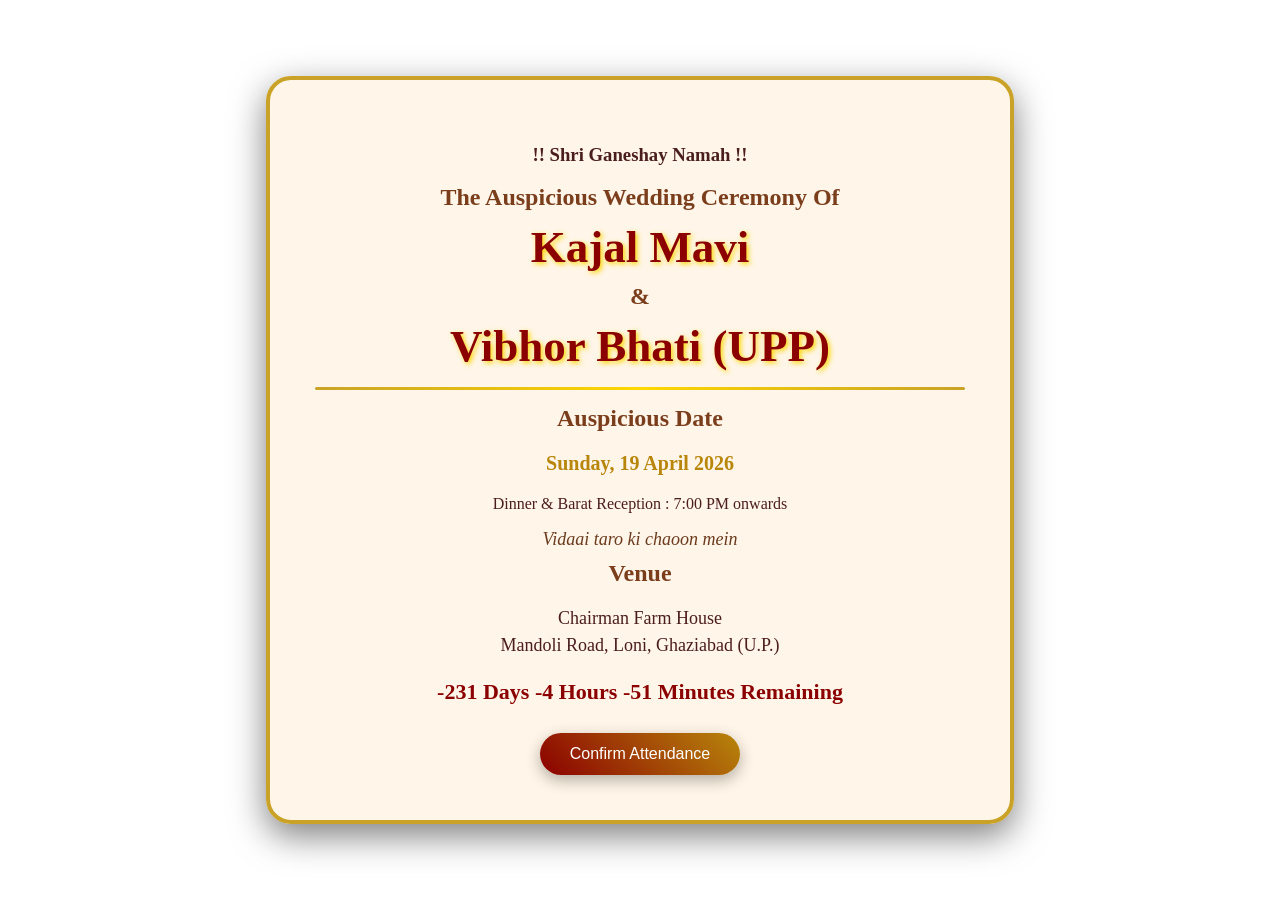
==== index.html @ 043cc546 "Add files via upload" ====
<!DOCTYPE html>
<html lang="en">

<head>
<meta charset="UTF-8">
<title>Wedding Invitation</title>
<link rel="stylesheet" href="style.css">
</head>

<body>

<div class="overlay">

<h3>!! Shri Ganeshay Namah !!</h3>

<h2>The Auspicious Wedding Ceremony Of</h2>

<h1>Kajal Mavi</h1>

<h2>&</h2>

<h1>Vibhor Bhati (UPP)</h1>

<div class="divider"></div>

<h2>Auspicious Date</h2>

<p class="date">Sunday, 19 April 2026</p>

<p>Dinner & Barat Reception : 7:00 PM onwards</p>

<p class="vidaai">Vidaai taro ki chaoon mein</p>

<h2>Venue</h2>

<p class="venue">
Chairman Farm House <br>
Mandoli Road, Loni, Ghaziabad (U.P.)
</p>

<h2 id="countdown"></h2>

<button onclick="rsvp()">Confirm Attendance</button>

</div>

<script>

var weddingDate = new Date("April 19, 2026 19:00:00").getTime();

setInterval(function(){

var now = new Date().getTime();

var distance = weddingDate - now;

var days = Math.floor(distance/(1000*60*60*24));
var hours = Math.floor((distance%(1000*60*60*24))/(1000*60*60));
var minutes = Math.floor((distance%(1000*60*60))/(1000*60));

document.getElementById("countdown").innerHTML =
days + " Days " + hours + " Hours " + minutes + " Minutes Remaining";

},1000);

function rsvp(){
alert("Thank you for confirming your presence ❤️");
}

</script>

</body>
</html>
---- style.css ----
body{

margin:0;
padding:0;

background-image:url("card.jpg");
background-size:cover;
background-position:center;

font-family: 'Georgia', serif;

display:flex;
justify-content:center;
align-items:center;

min-height:100vh;
text-align:center;

color:#4b1e1e;

}

/* Main Card */

.overlay{

background:rgba(255,245,230,0.92);

padding:45px;

border-radius:25px;

width:85%;
max-width:650px;

box-shadow:0 12px 35px rgba(0,0,0,0.5);

border:4px solid #c9a227;

animation:fadeIn 2s;

}

/* Couple Names */

h1{

font-size:45px;

color:#8b0000;

text-shadow:2px 2px 5px gold;

margin:10px 0;

}

/* Headings */

h2{

color:#7a3e1d;
margin:8px 0;

}

/* Date */

.date{

font-size:20px;
font-weight:bold;

color:#b8860b;

}

/* Venue */

.venue{

font-size:18px;
line-height:1.5;

}

/* Vidaai line */

.vidaai{

font-style:italic;

font-size:18px;

color:#6b3b1f;

margin:10px 0;

}

/* Divider */

.divider{

height:3px;

background:linear-gradient(to right,#c9a227,#ffd700,#c9a227);

margin:15px 0;

border-radius:5px;

}

/* Countdown */

#countdown{

margin-top:20px;

font-size:22px;

color:#8b0000;

font-weight:bold;

}

/* Button */

button{

margin-top:20px;

padding:12px 30px;

background:linear-gradient(45deg,#8b0000,#b8860b);

color:white;

border:none;

border-radius:30px;

font-size:16px;

cursor:pointer;

transition:0.3s;

box-shadow:0 5px 15px rgba(0,0,0,0.3);

}

button:hover{

transform:scale(1.08);

background:linear-gradient(45deg,#b8860b,#8b0000);

}

/* Animation */

@keyframes fadeIn{

from{opacity:0; transform:translateY(20px);}
to{opacity:1; transform:translateY(0);}

}
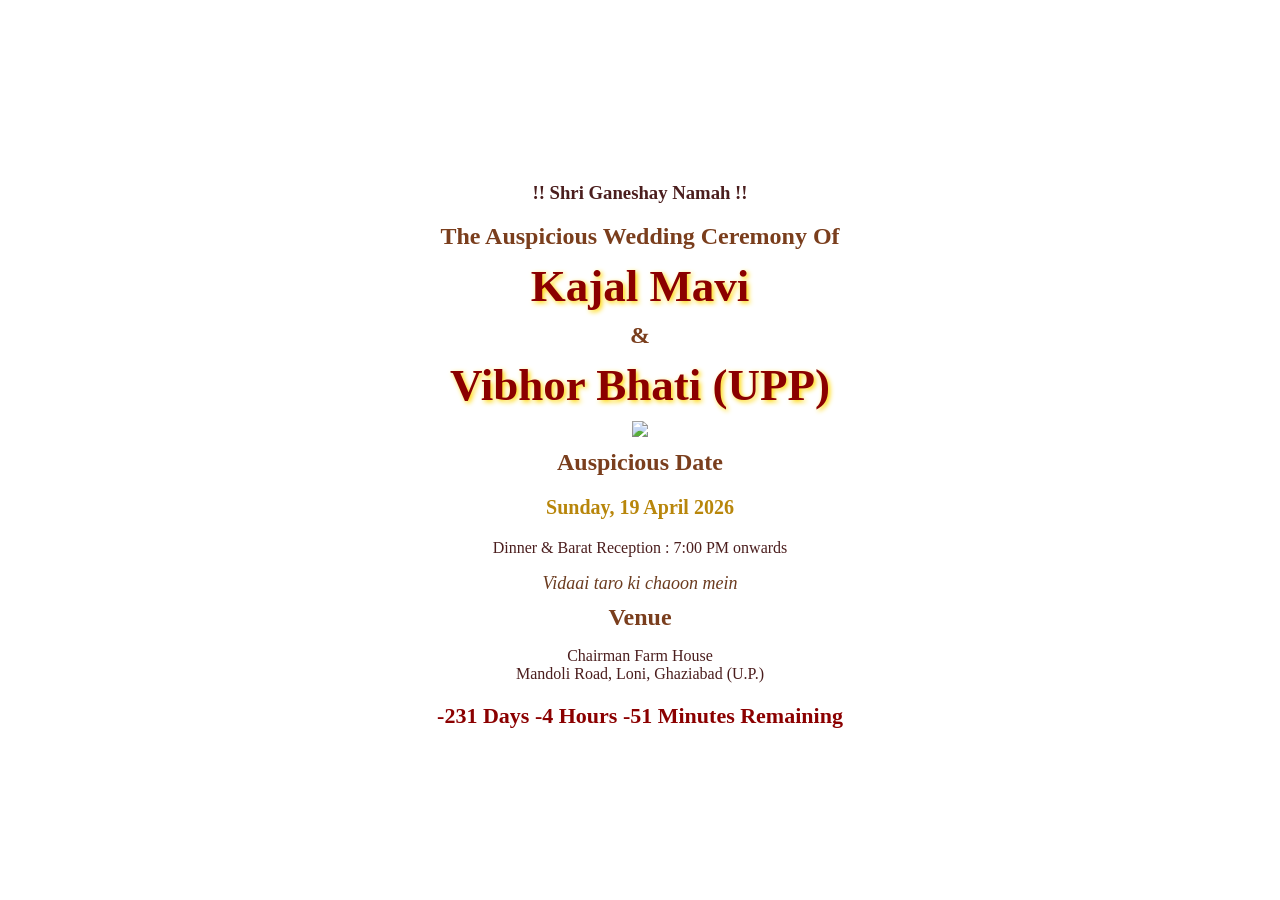
==== commit 95b4cb9e: "Update index.html" ====
--- a/index.html
+++ b/index.html
@@ -9,7 +9,11 @@
 
 <body>
 
-<div class="overlay">
+<audio autoplay loop>
+<source src="music.mp3" type="audio/mp3">
+</audio>
+
+<div class="card">
 
 <h3>!! Shri Ganeshay Namah !!</h3>
 
@@ -21,7 +25,7 @@
 
 <h1>Vibhor Bhati (UPP)</h1>
 
-<div class="divider"></div>
+<img src="https://tse1.mm.bing.net/th/id/OIP.OZBz1cVtHuAi4JOajS3TegHaHa?pid=Api&h=220&P=0" class="couple">
 
 <h2>Auspicious Date</h2>
 
@@ -33,14 +37,12 @@
 
 <h2>Venue</h2>
 
-<p class="venue">
+<p>
 Chairman Farm House <br>
 Mandoli Road, Loni, Ghaziabad (U.P.)
 </p>
 
 <h2 id="countdown"></h2>
-
-<button onclick="rsvp()">Confirm Attendance</button>
 
 </div>
 
@@ -59,15 +61,11 @@
 var minutes = Math.floor((distance%(1000*60*60))/(1000*60));
 
 document.getElementById("countdown").innerHTML =
-days + " Days " + hours + " Hours " + minutes + " Minutes Remaining";
+days+" Days "+hours+" Hours "+minutes+" Minutes Remaining";
 
 },1000);
-
-function rsvp(){
-alert("Thank you for confirming your presence ❤️");
-}
 
 </script>
 
 </body>
-</html>+</html>
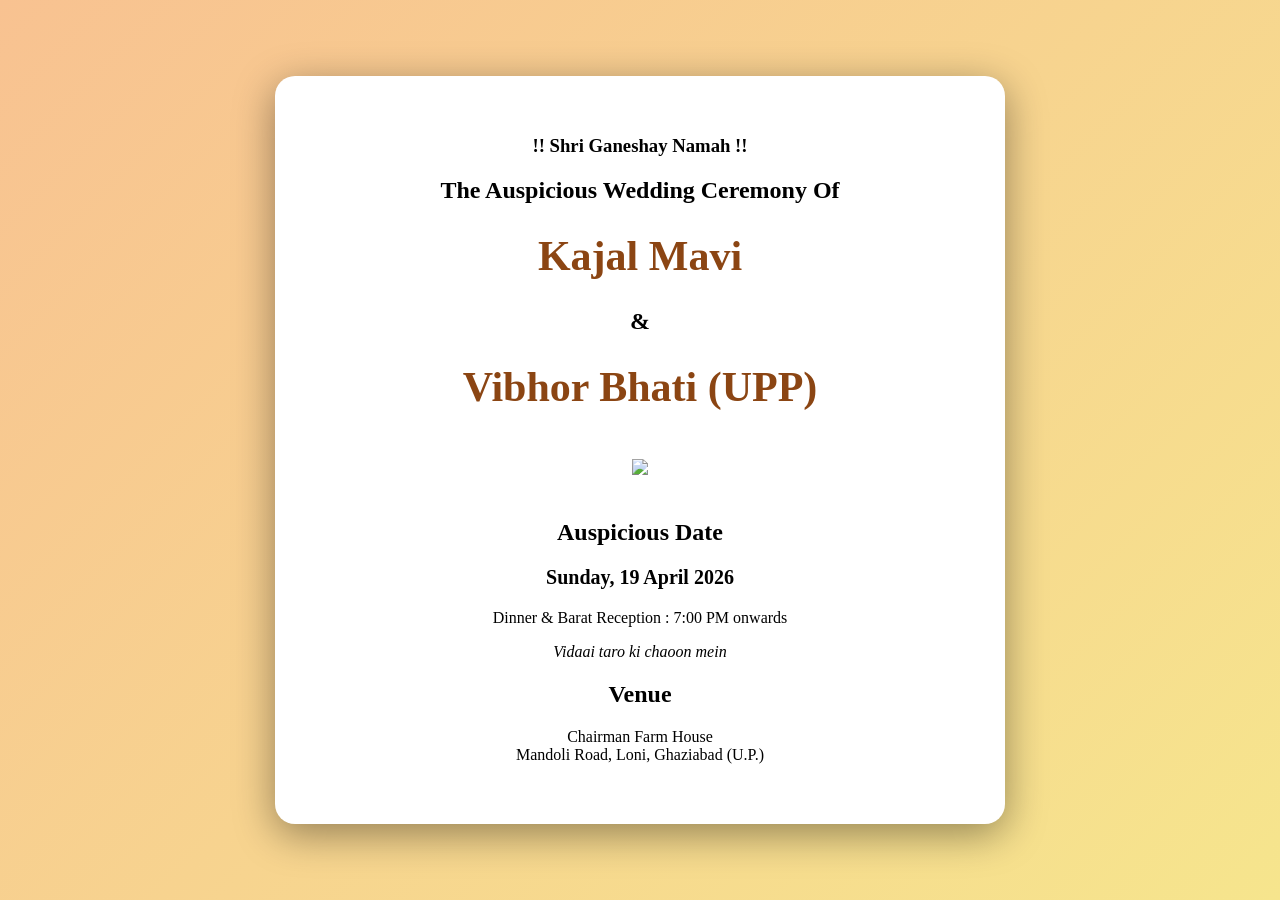
==== commit ea8ad074: "Add files via upload" ====
--- a/index.html
+++ b/index.html
@@ -68,4 +68,4 @@
 </script>
 
 </body>
-</html>
+</html>
--- a/style.css
+++ b/style.css
@@ -1,13 +1,9 @@
 body{
 
 margin:0;
-padding:0;
+font-family:Georgia, serif;
 
-background-image:url("card.jpg");
-background-size:cover;
-background-position:center;
-
-font-family: 'Georgia', serif;
+background:linear-gradient(135deg,#f8c291,#f6e58d);
 
 display:flex;
 justify-content:center;
@@ -16,155 +12,75 @@
 min-height:100vh;
 text-align:center;
 
-color:#4b1e1e;
+overflow:hidden;
 
 }
 
-/* Main Card */
+.card{
 
-.overlay{
+background:white;
 
-background:rgba(255,245,230,0.92);
+padding:40px;
 
-padding:45px;
-
-border-radius:25px;
+border-radius:20px;
 
 width:85%;
 max-width:650px;
 
-box-shadow:0 12px 35px rgba(0,0,0,0.5);
-
-border:4px solid #c9a227;
+box-shadow:0 10px 40px rgba(0,0,0,0.4);
 
 animation:fadeIn 2s;
 
 }
 
-/* Couple Names */
-
 h1{
 
-font-size:45px;
-
-color:#8b0000;
-
-text-shadow:2px 2px 5px gold;
-
-margin:10px 0;
+color:#8B4513;
+font-size:42px;
 
 }
-
-/* Headings */
-
-h2{
-
-color:#7a3e1d;
-margin:8px 0;
-
-}
-
-/* Date */
 
 .date{
 
 font-size:20px;
 font-weight:bold;
 
-color:#b8860b;
-
 }
-
-/* Venue */
-
-.venue{
-
-font-size:18px;
-line-height:1.5;
-
-}
-
-/* Vidaai line */
 
 .vidaai{
 
 font-style:italic;
 
-font-size:18px;
+}
 
-color:#6b3b1f;
+.couple{
 
-margin:10px 0;
+width:220px;
+margin:20px;
+
+animation:float 4s infinite ease-in-out;
 
 }
-
-/* Divider */
-
-.divider{
-
-height:3px;
-
-background:linear-gradient(to right,#c9a227,#ffd700,#c9a227);
-
-margin:15px 0;
-
-border-radius:5px;
-
-}
-
-/* Countdown */
 
 #countdown{
 
 margin-top:20px;
-
-font-size:22px;
-
-color:#8b0000;
-
-font-weight:bold;
+font-size:24px;
+color:#333;
 
 }
 
-/* Button */
+@keyframes fadeIn{
 
-button{
-
-margin-top:20px;
-
-padding:12px 30px;
-
-background:linear-gradient(45deg,#8b0000,#b8860b);
-
-color:white;
-
-border:none;
-
-border-radius:30px;
-
-font-size:16px;
-
-cursor:pointer;
-
-transition:0.3s;
-
-box-shadow:0 5px 15px rgba(0,0,0,0.3);
+from{opacity:0;}
+to{opacity:1;}
 
 }
 
-button:hover{
+@keyframes float{
 
-transform:scale(1.08);
-
-background:linear-gradient(45deg,#b8860b,#8b0000);
-
-}
-
-/* Animation */
-
-@keyframes fadeIn{
-
-from{opacity:0; transform:translateY(20px);}
-to{opacity:1; transform:translateY(0);}
+0%{transform:translateY(0);}
+50%{transform:translateY(-12px);}
+100%{transform:translateY(0);}
 
 }
